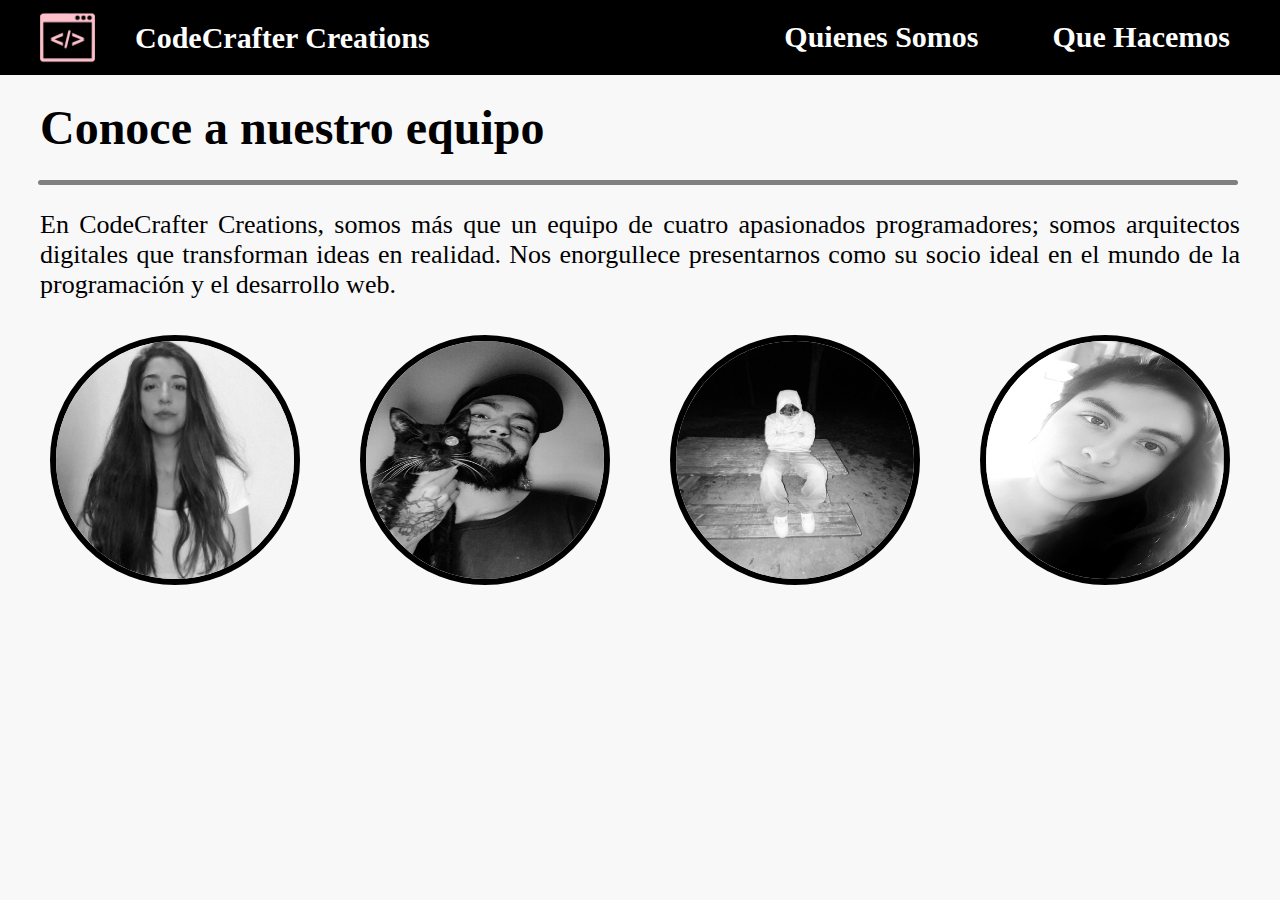
==== index.html @ 17e96868 "cambios stilo" ====
<!DOCTYPE html>
<html lang="en">
<head>
    <meta charset="UTF-8">
    <meta name="viewport" content="width=device-width, initial-scale=1.0">
    <link rel="stylesheet" type="text/css" href="style.css">
    <meta http-equiv="X-UA-Compatible" content="ie=edge">
    <title>Code Crafter Creations</title>
    <link rel="shortcut icon" href="../p11-project1-group1/img/usuario.png" type="image/x-icon">
    <link rel="stylesheet" href="../p11-project1-group1/style.css">
    <link href="https://fonts.googleapis.com/css?family=Open+Sans:300,400,700,800&display=swap" rel="stylesheet">
</head>
<body>
    <header>
        <div class="logo">
            <img src="img/image__1_-removebg-preview.png" alt="logo">
            <h2>CodeCrafter Creations</h2>
        </div>
        <nav >
            <a class="a" href=""><strong>Quienes Somos</strong></a>
            <a href=""><strong>Que Hacemos</strong></a>
        </nav>
    </header>
<body>

    <div class="base">
        <h2 class="conocenos">Conoce a nuestro equipo</h2>
        <hr class="abajo">
        <p class="descripcion">En CodeCrafter Creations, somos más que un equipo de cuatro apasionados programadores; somos arquitectos digitales que transforman ideas en realidad. Nos enorgullece presentarnos como su socio ideal en el mundo de la programación y el desarrollo web.</p>
    </div>

<div class="container">

        <div class="marina">

    <img src="marinaphoto.jpg" alt="marina foto" class="marinaaphoto"> 

</div>

<div class="andres">

    <img src="andresphoto.jpeg" alt="andres foto" class="andressphoto"> 

</div>

<div class="lucas">

    <img src="lucasphoto.png" alt="lucas foto" class="lucassphoto"> 

</div>

<div class="karol">

    <img src="karolphoto.jpeg" alt="karol foto" class="karollphoto"> 

</div>

</div>  
</body>
</html>
---- style.css ----
* {
    margin: 0;
    padding: 0;
    box-sizing: border-box;
}
body {
    font-family: 'inter';
    background: #F8F8F8;
}
header {
    display: flex;
    justify-content: space-between;
    background: black;
}
div{
    align-items: center;
}
nav {
    list-style: none;
    text-align: right;
    background: black;
}
h2{
    color: #FFFFFF;
    font-size: 30px;
}
.logo {
    display: flex;
}
.logo img{
    height: 75px;
    width: 75px;
    padding: 10px;
    margin-right: 30px;
    margin-left: 30px;
}
a{
    display: inline-block;
    color: #FFFFFF;
    text-decoration: none;
    text-align: center;
    padding: 20px;
    font-size: 30px;
    margin-right: 30px;
}
a:hover{
    color: #FFC0CB;
}
.a{
    color: white;
    font-size: 30px;

}
.marinaaphoto { 
    size: 10px;
} 

.conocenos { 
    color: black;
    padding: 10px;
    font-size: 48px;
    margin-left: 30px;
    margin-top: 15px;
    margin-bottom: 15px;
    font-weight: bolder;
}

.descripcion { 
    color:black;
    padding: 10px;
    font-size: 26px;
    font-family: "inter";
    margin-left: 30px;
    margin-right: 30px;
    text-align:justify;
}

hr {
    padding: 0px;
    height: 5px;
    display: flex;
    margin-left: 38px;
    border: 20px;
    border-radius: 20px;
    background-color: grey;
    color: grey;
    margin-right: 42px;
    margin-bottom: 15px;
}

.marinaaphoto{
    height: 250px;
    width: 250px;
    border-radius: 250px;
    border-color:black;
    border-style: solid;
    border-width: 6px;
    margin-right: 30px;
   margin-left: 30px;
   margin-bottom: 30px;
    
}
.andressphoto{ 
    height: 250px;
    width: 250px;
    border-radius: 250px;
    border-color:black;
    border-style: solid;
    border-width: 6px;
    margin-right: 30px;
   margin-left: 30px;
   margin-bottom: 30px;
}
.lucassphoto {
    height: 250px;
    width: 250px;
    border-radius: 250px;
    border-color:black;
    border-style: solid;
    border-width: 6px;
    margin-right: 30px;
   margin-left: 30px;
   margin-bottom: 30px;
}
.karollphoto{
    height: 250px;
    width: 250px;
    border-radius: 250px;
    border-color:black;
    border-style: solid;
    border-width: 6px;
    margin-right: 30px;
   margin-left: 30px;
   margin-bottom: 30px;
}

.container{
    display:flex;
    justify-content: center;
    margin: 25px;
}
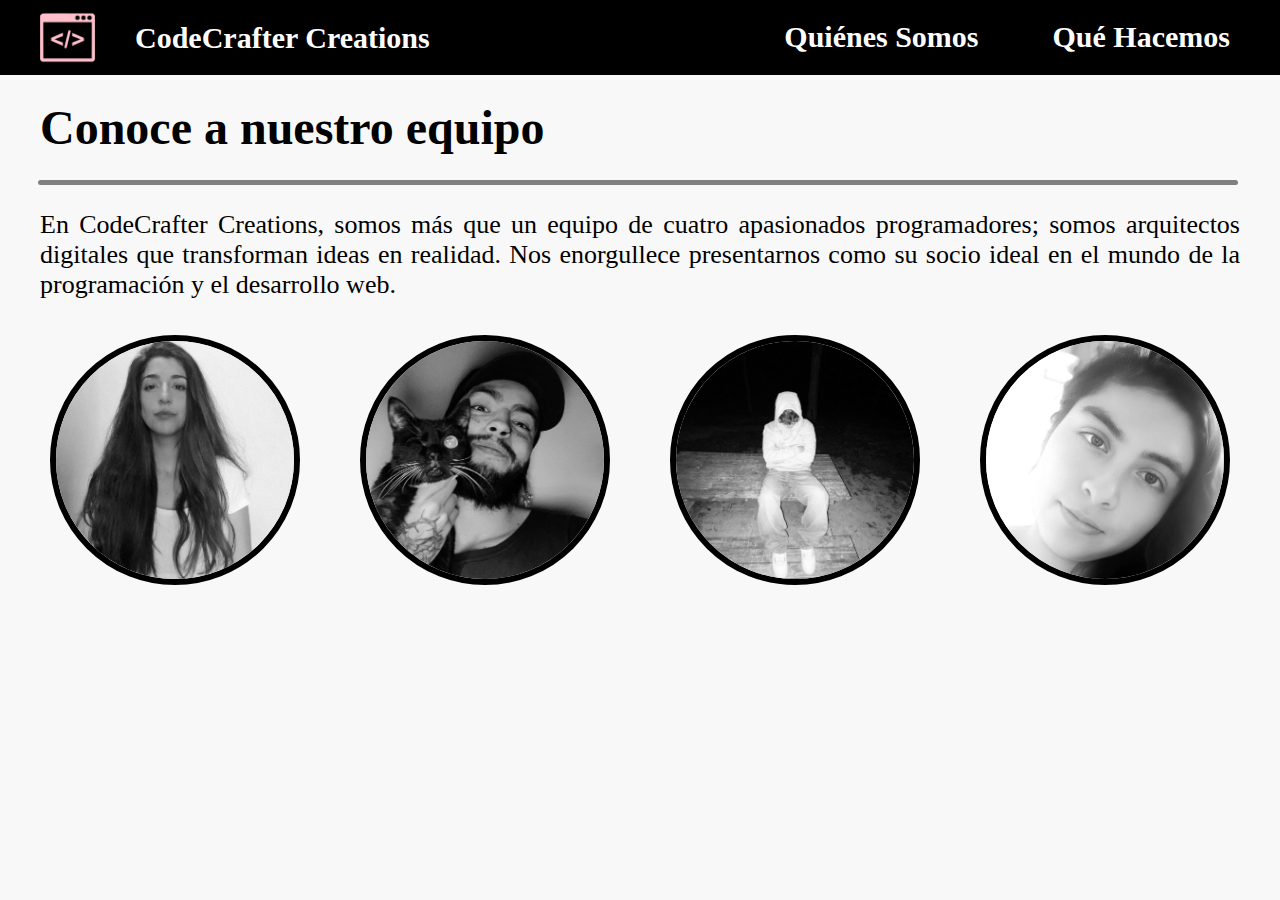
==== commit 641b960c: "varias cosas" ====
--- a/index.html
+++ b/index.html
@@ -13,12 +13,12 @@
 <body>
     <header>
         <div class="logo">
-            <img src="img/image__1_-removebg-preview.png" alt="logo">
+            <img src="logophoto.png" alt="logo">
             <h2>CodeCrafter Creations</h2>
         </div>
         <nav >
-            <a class="a" href=""><strong>Quienes Somos</strong></a>
-            <a href=""><strong>Que Hacemos</strong></a>
+            <a class="a" href=""><strong>Quiénes Somos</strong></a>
+            <a href=""><strong>Qué Hacemos</strong></a>
         </nav>
     </header>
 <body>
@@ -39,19 +39,19 @@
 
 <div class="andres">
 
-    <img src="andresphoto.jpeg" alt="andres foto" class="andressphoto"> 
+    <img src="andresphoto.jpg" alt="andres foto" class="andressphoto"> 
 
 </div>
 
 <div class="lucas">
 
-    <img src="lucasphoto.png" alt="lucas foto" class="lucassphoto"> 
+    <img src="lucasphoto.jpg" alt="lucas foto" class="lucassphoto"> 
 
 </div>
 
 <div class="karol">
 
-    <img src="karolphoto.jpeg" alt="karol foto" class="karollphoto"> 
+    <img src="karolphoto.jpg" alt="karol foto" class="karollphoto"> 
 
 </div>
 
--- a/style.css
+++ b/style.css
@@ -33,6 +33,7 @@
     padding: 10px;
     margin-right: 30px;
     margin-left: 30px;
+    
 }
 a{
     display: inline-block;
@@ -44,7 +45,8 @@
     margin-right: 30px;
 }
 a:hover{
-    color: #FFC0CB;
+    color: #FFC0CB; 
+    transition: 450ms;
 }
 .a{
     color: white;
@@ -98,7 +100,8 @@
     margin-right: 30px;
    margin-left: 30px;
    margin-bottom: 30px;
-    
+
+
 }
 .andressphoto{ 
     height: 250px;
@@ -139,3 +142,15 @@
     justify-content: center;
     margin: 25px;
 }
+
+.marinaaphoto:hover, .lucassphoto:hover, .karollphoto:hover, .andressphoto:hover {
+    padding: 5px;
+    background:#FFC0CB;
+    border-top: 5px solid #FFC0CB;
+    border-left: 5px solid #FFC0CB;
+    border-right: 5px solid #FFC0CB;
+    border-bottom: 5px solid #FFC0CB;
+    transition: 450ms;
+    }
+    
+    
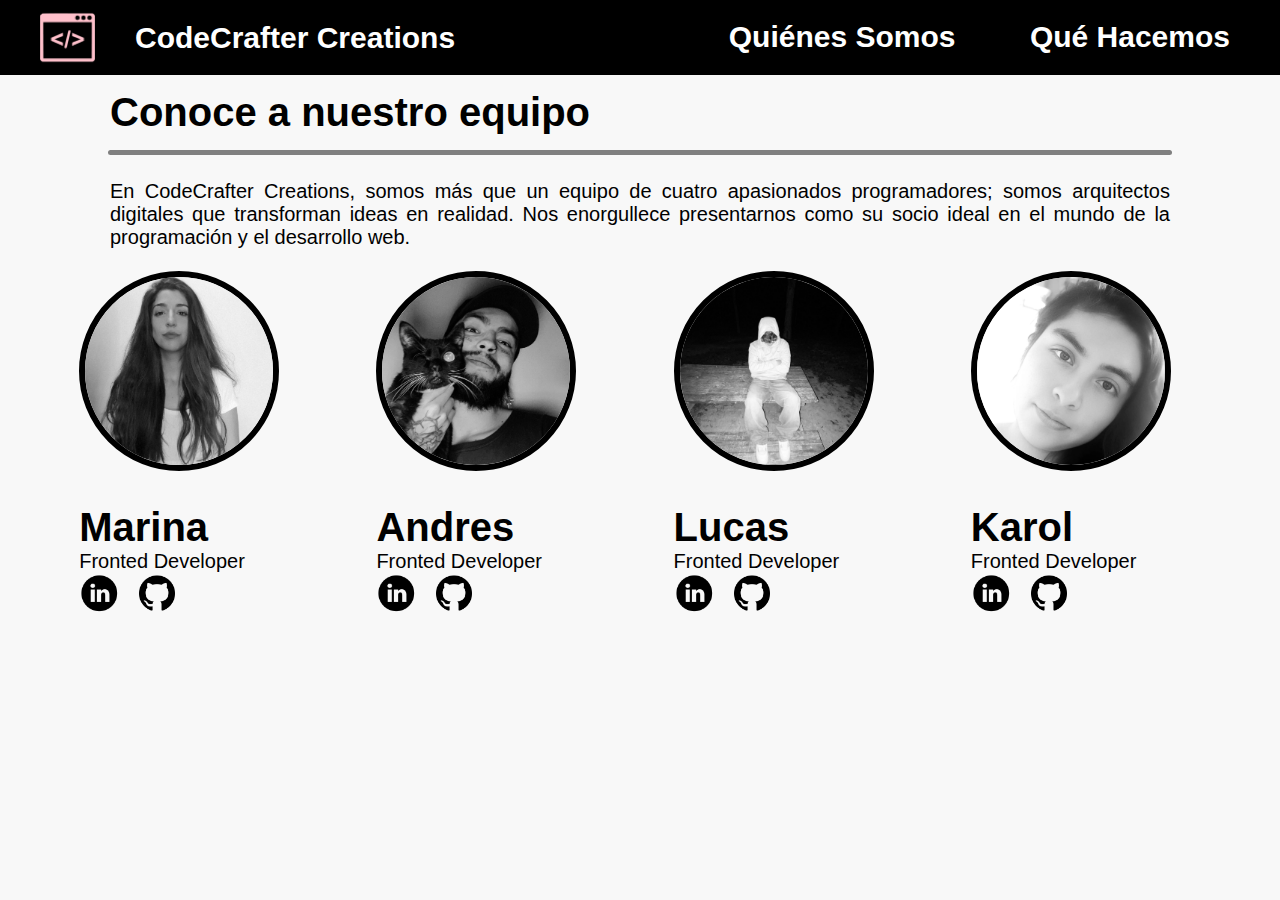
==== commit 91aad6ab: "wiiii" ====
--- a/index.html
+++ b/index.html
@@ -21,7 +21,7 @@
             <a href=""><strong>Qué Hacemos</strong></a>
         </nav>
     </header>
-<body>
+</body>
 
     <div class="base">
         <h2 class="conocenos">Conoce a nuestro equipo</h2>
@@ -34,25 +34,45 @@
         <div class="marina">
 
     <img src="marinaphoto.jpg" alt="marina foto" class="marinaaphoto"> 
-
+    <h3 class="marinaname"><strong>Marina</strong></h3>
+    <p class="marinap">Fronted Developer</p>
+    <div class="socialmedia">
+    <div><img class="linkedin" src="linkedin.png" alt="linkedin"></div>
+    <div><img class="github" src="github.png" alt="github"></div>
+    </div>
 </div>
 
 <div class="andres">
 
     <img src="andresphoto.jpg" alt="andres foto" class="andressphoto"> 
-
+    <h3 class="andresname"><strong>Andres</strong></h3>
+    <p class="andresp">Fronted Developer</p>
+    <div class="socialmedia">
+    <div><img class="linkedin" src="linkedin.png" alt="linkedin"></div>
+    <div><img class="github" src="github.png" alt="github"></div>
+    </div>
 </div>
 
 <div class="lucas">
 
     <img src="lucasphoto.jpg" alt="lucas foto" class="lucassphoto"> 
-
+    <h3 class="lucasname"><strong>Lucas</strong></h3>
+    <p class="lucasp">Fronted Developer</p>
+    <div class="socialmedia">
+    <div><img class="linkedin" src="linkedin.png" alt="linkedin"></div>
+    <div><img class="github" src="github.png" alt="github"></div>
+    </div>
 </div>
 
 <div class="karol">
 
     <img src="karolphoto.jpg" alt="karol foto" class="karollphoto"> 
-
+    <h3 class="karolname"><strong>Karol</strong></h3>
+    <p class="karolp">Fronted Developer</p>
+    <div class="socialmedia">
+    <div><img class="linkedin" src="linkedin.png" alt="linkedin"></div>
+    <div><img class="github" src="github.png" alt="github"></div>
+    </div>
 </div>
 
 </div>  
--- a/style.css
+++ b/style.css
@@ -4,7 +4,7 @@
     box-sizing: border-box;
 }
 body {
-    font-family: 'inter';
+    font-family: 'Inter', sans-serif;
     background: #F8F8F8;
 }
 header {
@@ -53,27 +53,23 @@
     font-size: 30px;
 
 }
-.marinaaphoto { 
-    size: 10px;
-} 
 
 .conocenos { 
     color: black;
     padding: 10px;
-    font-size: 48px;
-    margin-left: 30px;
-    margin-top: 15px;
-    margin-bottom: 15px;
-    font-weight: bolder;
+    font-size: 40px;
+    margin-left: 100px;
+    margin-top: 5px;
+    margin-bottom: 5px;
+    font-weight: bold;
 }
 
 .descripcion { 
     color:black;
     padding: 10px;
-    font-size: 26px;
-    font-family: "inter";
-    margin-left: 30px;
-    margin-right: 30px;
+    font-size: 20px;
+    margin-left: 100px;
+    margin-right: 100px;
     text-align:justify;
 }
 
@@ -81,66 +77,66 @@
     padding: 0px;
     height: 5px;
     display: flex;
-    margin-left: 38px;
+    margin-left: 108px;
     border: 20px;
     border-radius: 20px;
     background-color: grey;
     color: grey;
-    margin-right: 42px;
+    margin-right: 108px;
     margin-bottom: 15px;
 }
 
 .marinaaphoto{
-    height: 250px;
-    width: 250px;
+    height: 200px;
+    width: 200px;
     border-radius: 250px;
     border-color:black;
     border-style: solid;
     border-width: 6px;
     margin-right: 30px;
-   margin-left: 30px;
+   margin-left: 0px;
    margin-bottom: 30px;
 
 
 }
 .andressphoto{ 
-    height: 250px;
-    width: 250px;
+    height: 200px;
+    width: 200px;
     border-radius: 250px;
     border-color:black;
     border-style: solid;
     border-width: 6px;
     margin-right: 30px;
-   margin-left: 30px;
+   margin-left: 0px;
    margin-bottom: 30px;
 }
 .lucassphoto {
-    height: 250px;
-    width: 250px;
+    height: 200px;
+    width: 200px;
     border-radius: 250px;
     border-color:black;
     border-style: solid;
     border-width: 6px;
     margin-right: 30px;
-   margin-left: 30px;
+   margin-left: 0px;
    margin-bottom: 30px;
 }
 .karollphoto{
-    height: 250px;
-    width: 250px;
+    height: 200px;
+    width: 200px;
     border-radius: 250px;
     border-color:black;
     border-style: solid;
     border-width: 6px;
     margin-right: 30px;
-   margin-left: 30px;
+   margin-left: 0px;
    margin-bottom: 30px;
 }
 
 .container{
     display:flex;
-    justify-content: center;
-    margin: 25px;
+    margin: 12px;
+    justify-content: space-evenly;
 }
 
 .marinaaphoto:hover, .lucassphoto:hover, .karollphoto:hover, .andressphoto:hover {
@@ -153,4 +149,27 @@
     transition: 450ms;
     }
     
+.andresname, .marinaname, .lucasname, .karolname {
+    font-size: 40px;
+    font-weight: bold;
+    display:flex;
+}
+
+.andresp, .marinap, .lucasp, .karolp {
+    font-size: 20px;
+}
+
+.github {
+    height: 36px;
+    width: 36px;
+    margin-left: 20px;
+}
     
+.linkedin {
+    height: 40px;
+    width: 40px;
+}
+
+.socialmedia {
+    display:flex;
+}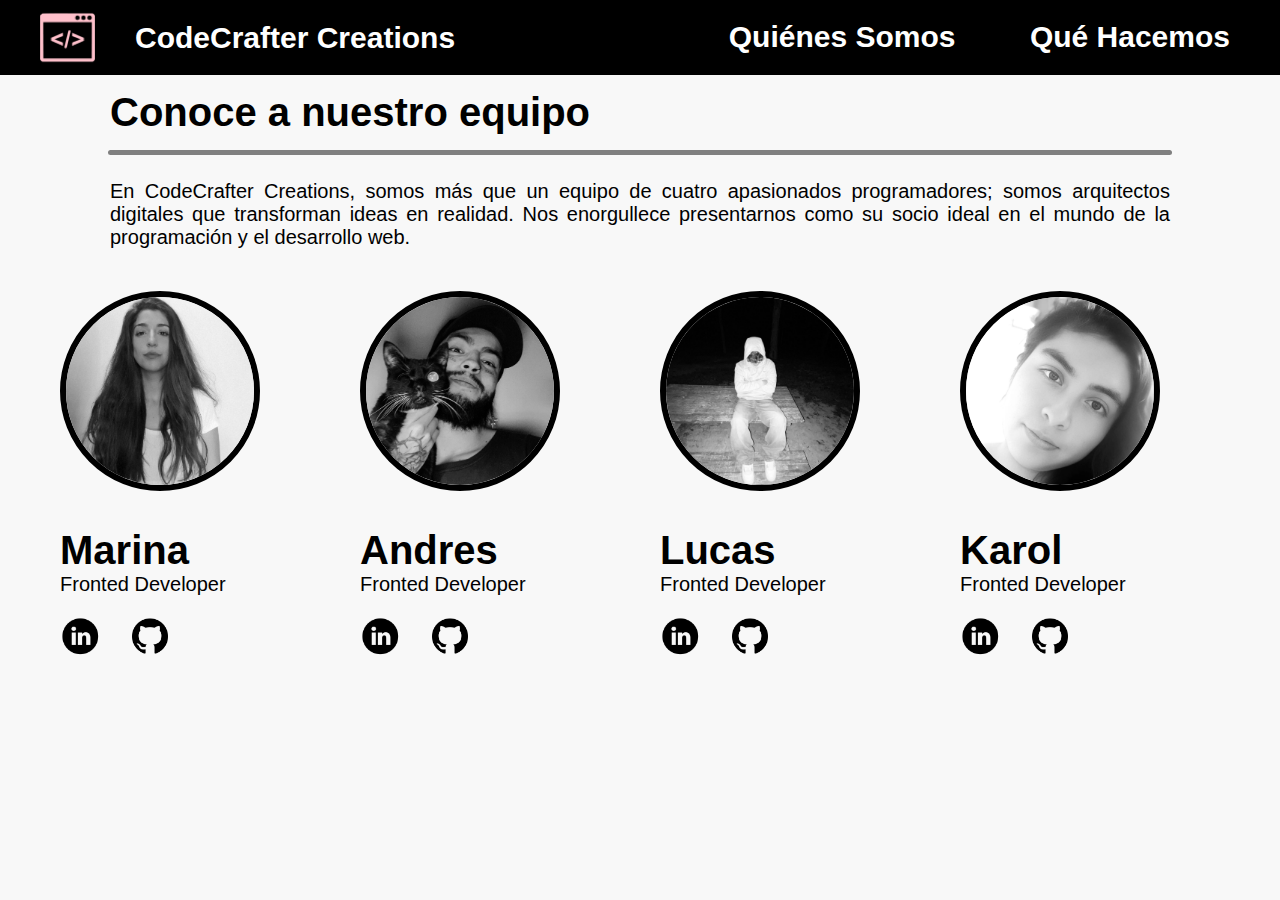
==== commit 13e116cb: "Unos cambios" ====
--- a/index.html
+++ b/index.html
@@ -33,45 +33,45 @@
 
         <div class="marina">
 
-    <img src="marinaphoto.jpg" alt="marina foto" class="marinaaphoto"> 
+    <a href=""><img src="marinaphoto.jpg" alt="marina foto" class="marinaaphoto"> </a>
     <h3 class="marinaname"><strong>Marina</strong></h3>
     <p class="marinap">Fronted Developer</p>
     <div class="socialmedia">
-    <div><img class="linkedin" src="linkedin.png" alt="linkedin"></div>
-    <div><img class="github" src="github.png" alt="github"></div>
+    <div><a href=""><img src="linkedin.png" class="linkedin" alt="linkedin"></a></div>
+    <div><a href=""><img src="github.png" alt="github" class="github"></a></div>
     </div>
 </div>
 
 <div class="andres">
 
-    <img src="andresphoto.jpg" alt="andres foto" class="andressphoto"> 
+    <a href=""> <img src="andresphoto.jpg" alt="andres foto" class="andressphoto"> </a>
     <h3 class="andresname"><strong>Andres</strong></h3>
     <p class="andresp">Fronted Developer</p>
     <div class="socialmedia">
-    <div><img class="linkedin" src="linkedin.png" alt="linkedin"></div>
-    <div><img class="github" src="github.png" alt="github"></div>
+    <div><a href=""><img src="linkedin.png" class="linkedin" alt="linkedin"></a></div>
+    <div><a href=""><img src="github.png" alt="github" class="github"></a></div>
     </div>
 </div>
 
 <div class="lucas">
 
-    <img src="lucasphoto.jpg" alt="lucas foto" class="lucassphoto"> 
+    <a href=""><img src="lucasphoto.jpg" alt="lucas foto" class="lucassphoto"></a>
     <h3 class="lucasname"><strong>Lucas</strong></h3>
     <p class="lucasp">Fronted Developer</p>
     <div class="socialmedia">
-    <div><img class="linkedin" src="linkedin.png" alt="linkedin"></div>
-    <div><img class="github" src="github.png" alt="github"></div>
+    <div><a href=""><img src="linkedin.png" class="linkedin" alt="linkedin"></a></div>
+    <div><a href=""><img src="github.png" alt="github" class="github"></a></div>
     </div>
 </div>
 
 <div class="karol">
 
-    <img src="karolphoto.jpg" alt="karol foto" class="karollphoto"> 
+    <a href="https://app.slack.com/client/T05SR08E1R9/C05STGB93S8"><img src="karolphoto.jpg" alt="karol foto" class="karollphoto"> </a>
     <h3 class="karolname"><strong>Karol</strong></h3>
     <p class="karolp">Fronted Developer</p>
     <div class="socialmedia">
-    <div><img class="linkedin" src="linkedin.png" alt="linkedin"></div>
-    <div><img class="github" src="github.png" alt="github"></div>
+    <div><a href=""><img src="linkedin.png" class="linkedin" alt="linkedin"></a></div>
+    <div><a href=""><img src="github.png" alt="github" class="github"></a></div>
     </div>
 </div>
 
--- a/style.css
+++ b/style.css
@@ -109,6 +109,7 @@
     margin-right: 30px;
    margin-left: 0px;
    margin-bottom: 30px;
+   
 }
 .lucassphoto {
     height: 200px;
@@ -137,6 +138,8 @@
     display:flex;
     margin: 12px;
     justify-content: space-evenly;
+    place-content: center;
+    flex-direction: row;
 }
 
 .marinaaphoto:hover, .lucassphoto:hover, .karollphoto:hover, .andressphoto:hover {
@@ -153,23 +156,41 @@
     font-size: 40px;
     font-weight: bold;
     display:flex;
+    color:black;
+    margin-left: 20px;
+    margin-top: -20px;
 }
 
 .andresp, .marinap, .lucasp, .karolp {
     font-size: 20px;
+    margin-left: 20px;
 }
 
 .github {
     height: 36px;
     width: 36px;
-    margin-left: 20px;
+    margin-left:-40px;
 }
     
 .linkedin {
     height: 40px;
     width: 40px;
+    
 }
 
 .socialmedia {
     display:flex;
-}+}
+
+.github:hover {
+    background-color: #FFC0CB;
+    transition: 450ms;
+    border-radius: 45px;
+}
+
+.linkedin:hover {
+    background-color: #FFC0CB;
+    transition: 450ms;
+    border-radius: 1000px;
+}
+
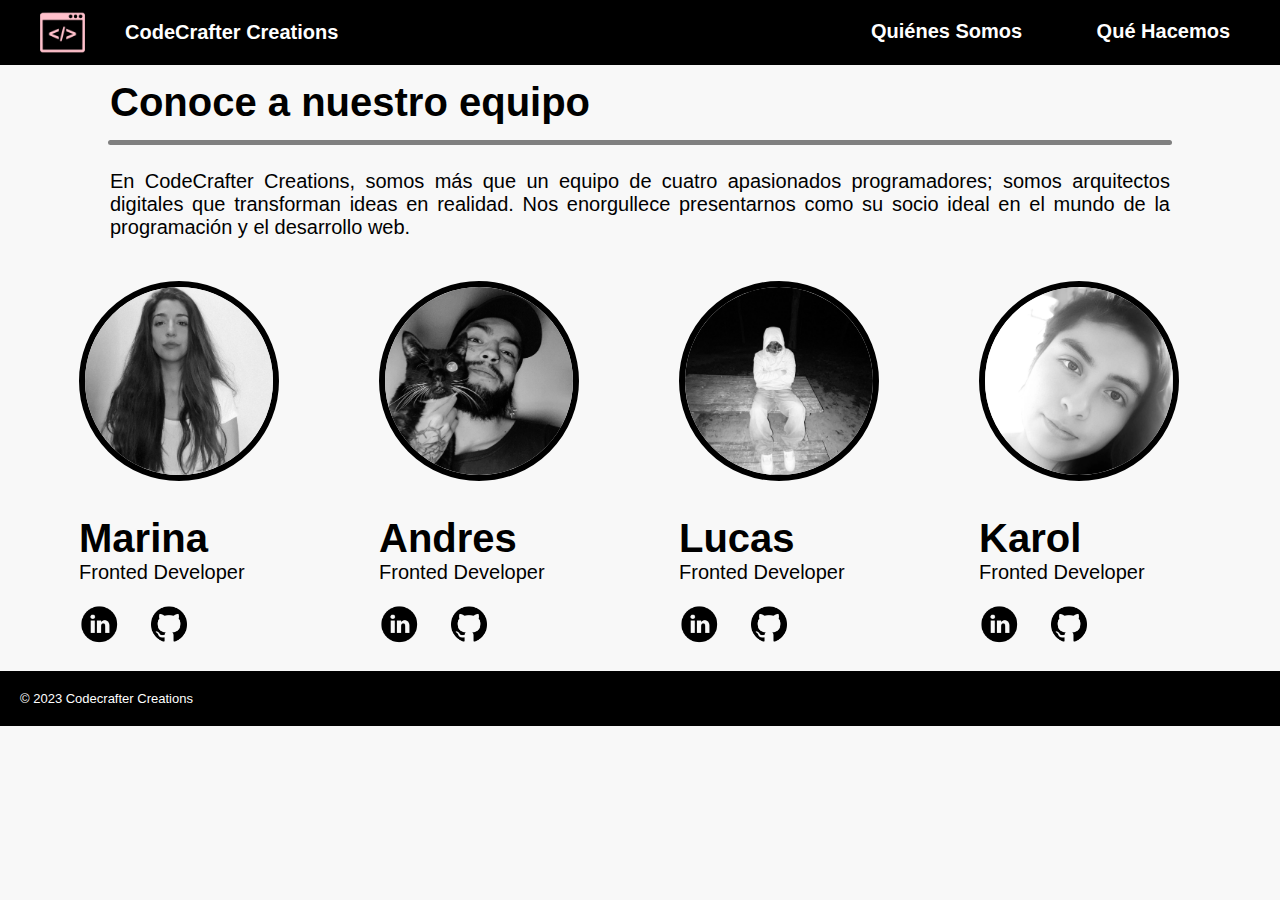
==== commit 3a0d79c4: "editar" ====
--- a/index.html
+++ b/index.html
@@ -29,52 +29,57 @@
         <p class="descripcion">En CodeCrafter Creations, somos más que un equipo de cuatro apasionados programadores; somos arquitectos digitales que transforman ideas en realidad. Nos enorgullece presentarnos como su socio ideal en el mundo de la programación y el desarrollo web.</p>
     </div>
 
-<div class="container">
+    <div class="container">
 
-        <div class="marina">
+            <div class="marina">
 
-    <a href=""><img src="marinaphoto.jpg" alt="marina foto" class="marinaaphoto"> </a>
-    <h3 class="marinaname"><strong>Marina</strong></h3>
-    <p class="marinap">Fronted Developer</p>
-    <div class="socialmedia">
-    <div><a href=""><img src="linkedin.png" class="linkedin" alt="linkedin"></a></div>
-    <div><a href=""><img src="github.png" alt="github" class="github"></a></div>
+        <a href=""><img src="marinaphoto.jpg" alt="marina foto" class="marinaaphoto"> </a>
+        <h3 class="marinaname"><strong>Marina</strong></h3>
+        <p class="marinap">Fronted Developer</p>
+        <div class="socialmedia">
+        <div><a href=""><img src="linkedin.png" class="linkedin" alt="linkedin"></a></div>
+        <div><a href=""><img src="github.png" alt="github" class="github"></a></div>
+        </div>
     </div>
-</div>
 
-<div class="andres">
+    <div class="andres">
 
-    <a href=""> <img src="andresphoto.jpg" alt="andres foto" class="andressphoto"> </a>
-    <h3 class="andresname"><strong>Andres</strong></h3>
-    <p class="andresp">Fronted Developer</p>
-    <div class="socialmedia">
-    <div><a href=""><img src="linkedin.png" class="linkedin" alt="linkedin"></a></div>
-    <div><a href=""><img src="github.png" alt="github" class="github"></a></div>
+        <a href=""> <img src="andresphoto.jpg" alt="andres foto" class="andressphoto"> </a>
+        <h3 class="andresname"><strong>Andres</strong></h3>
+        <p class="andresp">Fronted Developer</p>
+        <div class="socialmedia">
+        <div><a href=""><img src="linkedin.png" class="linkedin" alt="linkedin"></a></div>
+        <div><a href=""><img src="github.png" alt="github" class="github"></a></div>
+        </div>
     </div>
-</div>
 
-<div class="lucas">
+    <div class="lucas">
 
-    <a href=""><img src="lucasphoto.jpg" alt="lucas foto" class="lucassphoto"></a>
-    <h3 class="lucasname"><strong>Lucas</strong></h3>
-    <p class="lucasp">Fronted Developer</p>
-    <div class="socialmedia">
-    <div><a href=""><img src="linkedin.png" class="linkedin" alt="linkedin"></a></div>
-    <div><a href=""><img src="github.png" alt="github" class="github"></a></div>
+        <a href=""><img src="lucasphoto.jpg" alt="lucas foto" class="lucassphoto"></a>
+        <h3 class="lucasname"><strong>Lucas</strong></h3>
+        <p class="lucasp">Fronted Developer</p>
+        <div class="socialmedia">
+        <div><a href=""><img src="linkedin.png" class="linkedin" alt="linkedin"></a></div>
+        <div><a href=""><img src="github.png" alt="github" class="github"></a></div>
+        </div>
     </div>
-</div>
 
-<div class="karol">
+    <div class="karol">
 
-    <a href="https://app.slack.com/client/T05SR08E1R9/C05STGB93S8"><img src="karolphoto.jpg" alt="karol foto" class="karollphoto"> </a>
-    <h3 class="karolname"><strong>Karol</strong></h3>
-    <p class="karolp">Fronted Developer</p>
-    <div class="socialmedia">
-    <div><a href=""><img src="linkedin.png" class="linkedin" alt="linkedin"></a></div>
-    <div><a href=""><img src="github.png" alt="github" class="github"></a></div>
+        <a href="https://app.slack.com/client/T05SR08E1R9/C05STGB93S8"><img src="karolphoto.jpg" alt="karol foto" class="karollphoto"> </a>
+        <h3 class="karolname"><strong>Karol</strong></h3>
+        <p class="karolp">Fronted Developer</p>
+        <div class="socialmedia">
+        <div><a href=""><img src="linkedin.png" class="linkedin" alt="linkedin"></a></div>
+        <div><a href=""><img src="github.png" alt="github" class="github"></a></div>
+        </div>
     </div>
-</div>
 
-</div>  
+</div> 
+
+<footer>
+    <a href=""><p class="footer-tex1">&copy; 2023 Codecrafter Creations</p></a>
+</footer>
+
 </body>
 </html>
--- a/style.css
+++ b/style.css
@@ -22,14 +22,14 @@
 }
 h2{
     color: #FFFFFF;
-    font-size: 30px;
+    font-size: 20px;
 }
 .logo {
     display: flex;
 }
 .logo img{
-    height: 75px;
-    width: 75px;
+    height: 65px;
+    width: 65px;
     padding: 10px;
     margin-right: 30px;
     margin-left: 30px;
@@ -41,7 +41,7 @@
     text-decoration: none;
     text-align: center;
     padding: 20px;
-    font-size: 30px;
+    font-size: 20px;
     margin-right: 30px;
 }
 a:hover{
@@ -50,7 +50,7 @@
 }
 .a{
     color: white;
-    font-size: 30px;
+    font-size: 20px;
 
 }
 
@@ -94,8 +94,8 @@
     border-style: solid;
     border-width: 6px;
     margin-right: 30px;
-   margin-left: 0px;
-   margin-bottom: 30px;
+    margin-left: 0px;
+    margin-bottom: 30px;
 
 
 }
@@ -107,8 +107,8 @@
     border-style: solid;
     border-width: 6px;
     margin-right: 30px;
-   margin-left: 0px;
-   margin-bottom: 30px;
+    margin-left: 0px;
+    margin-bottom: 30px;
    
 }
 .lucassphoto {
@@ -119,8 +119,8 @@
     border-style: solid;
     border-width: 6px;
     margin-right: 30px;
-   margin-left: 0px;
-   margin-bottom: 30px;
+    margin-left: 0px;
+    margin-bottom: 30px;
 }
 .karollphoto{
     height: 200px;
@@ -130,13 +130,14 @@
     border-style: solid;
     border-width: 6px;
     margin-right: 30px;
-   margin-left: 0px;
-   margin-bottom: 30px;
+    margin-left: 0px;
+    margin-bottom: 30px;
 }
 
 .container{
     display:flex;
     margin: 12px;
+    margin-left: 50px;
     justify-content: space-evenly;
     place-content: center;
     flex-direction: row;
@@ -194,3 +195,14 @@
     border-radius: 1000px;
 }
 
+footer{
+    display: flex;
+    justify-content: space-between;
+    background: black;
+    color: #F8F8F8;
+    padding: px;
+    margin-top: -10px;
+}
+.footer-tex1{
+    font-size: small;
+}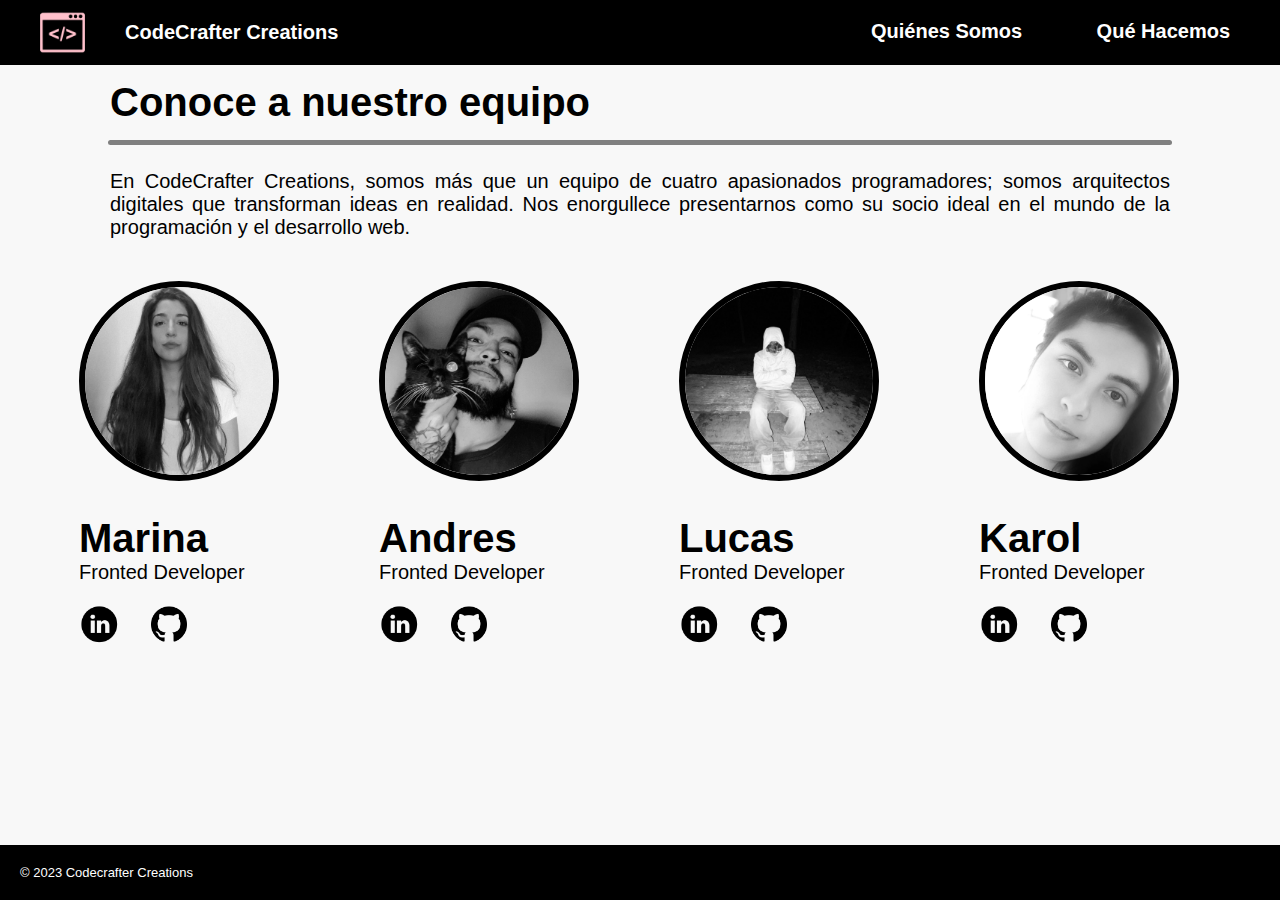
==== commit 259c2ffd: "wijuuu" ====
--- a/index.html
+++ b/index.html
@@ -21,7 +21,6 @@
             <a href=""><strong>Qué Hacemos</strong></a>
         </nav>
     </header>
-</body>
 
     <div class="base">
         <h2 class="conocenos">Conoce a nuestro equipo</h2>
@@ -37,8 +36,8 @@
         <h3 class="marinaname"><strong>Marina</strong></h3>
         <p class="marinap">Fronted Developer</p>
         <div class="socialmedia">
-        <div><a href=""><img src="linkedin.png" class="linkedin" alt="linkedin"></a></div>
-        <div><a href=""><img src="github.png" alt="github" class="github"></a></div>
+        <div><a href="https://www.linkedin.com/in/marina-rull-valdivieso-0b4027118"><img src="linkedin.png" class="linkedin" alt="linkedin"></a></div>
+        <div><a href="https://github.com/Marinafactoriaf5"><img src="github.png" alt="github" class="github"></a></div>
         </div>
     </div>
 
@@ -48,8 +47,8 @@
         <h3 class="andresname"><strong>Andres</strong></h3>
         <p class="andresp">Fronted Developer</p>
         <div class="socialmedia">
-        <div><a href=""><img src="linkedin.png" class="linkedin" alt="linkedin"></a></div>
-        <div><a href=""><img src="github.png" alt="github" class="github"></a></div>
+        <div><a href="https://www.linkedin.com/in/andrés-ocampo-puente"><img src="linkedin.png" class="linkedin" alt="linkedin"></a></div>
+        <div><a href="https://github.com/AndresOcampoFactoriaF5"><img src="github.png" alt="github" class="github"></a></div>
         </div>
     </div>
 
@@ -59,8 +58,8 @@
         <h3 class="lucasname"><strong>Lucas</strong></h3>
         <p class="lucasp">Fronted Developer</p>
         <div class="socialmedia">
-        <div><a href=""><img src="linkedin.png" class="linkedin" alt="linkedin"></a></div>
-        <div><a href=""><img src="github.png" alt="github" class="github"></a></div>
+        <div><a href="https://www.linkedin.com/in/lucas-ramirez-557a96255/"><img src="linkedin.png" class="linkedin" alt="linkedin"></a></div>
+        <div><a href="https://github.com/luc16t"><img src="github.png" alt="github" class="github"></a></div>
         </div>
     </div>
 
@@ -71,7 +70,7 @@
         <p class="karolp">Fronted Developer</p>
         <div class="socialmedia">
         <div><a href=""><img src="linkedin.png" class="linkedin" alt="linkedin"></a></div>
-        <div><a href=""><img src="github.png" alt="github" class="github"></a></div>
+        <div><a href="https://github.com/karol176"><img src="github.png" alt="github" class="github"></a></div>
         </div>
     </div>
 
--- a/style.css
+++ b/style.css
@@ -141,6 +141,7 @@
     justify-content: space-evenly;
     place-content: center;
     flex-direction: row;
+    flex-wrap:wrap;
 }
 
 .marinaaphoto:hover, .lucassphoto:hover, .karollphoto:hover, .andressphoto:hover {
@@ -202,6 +203,10 @@
     color: #F8F8F8;
     padding: px;
     margin-top: -10px;
+    position:absolute;
+    bottom: 0px;
+    width: 100%;
+    
 }
 .footer-tex1{
     font-size: small;
